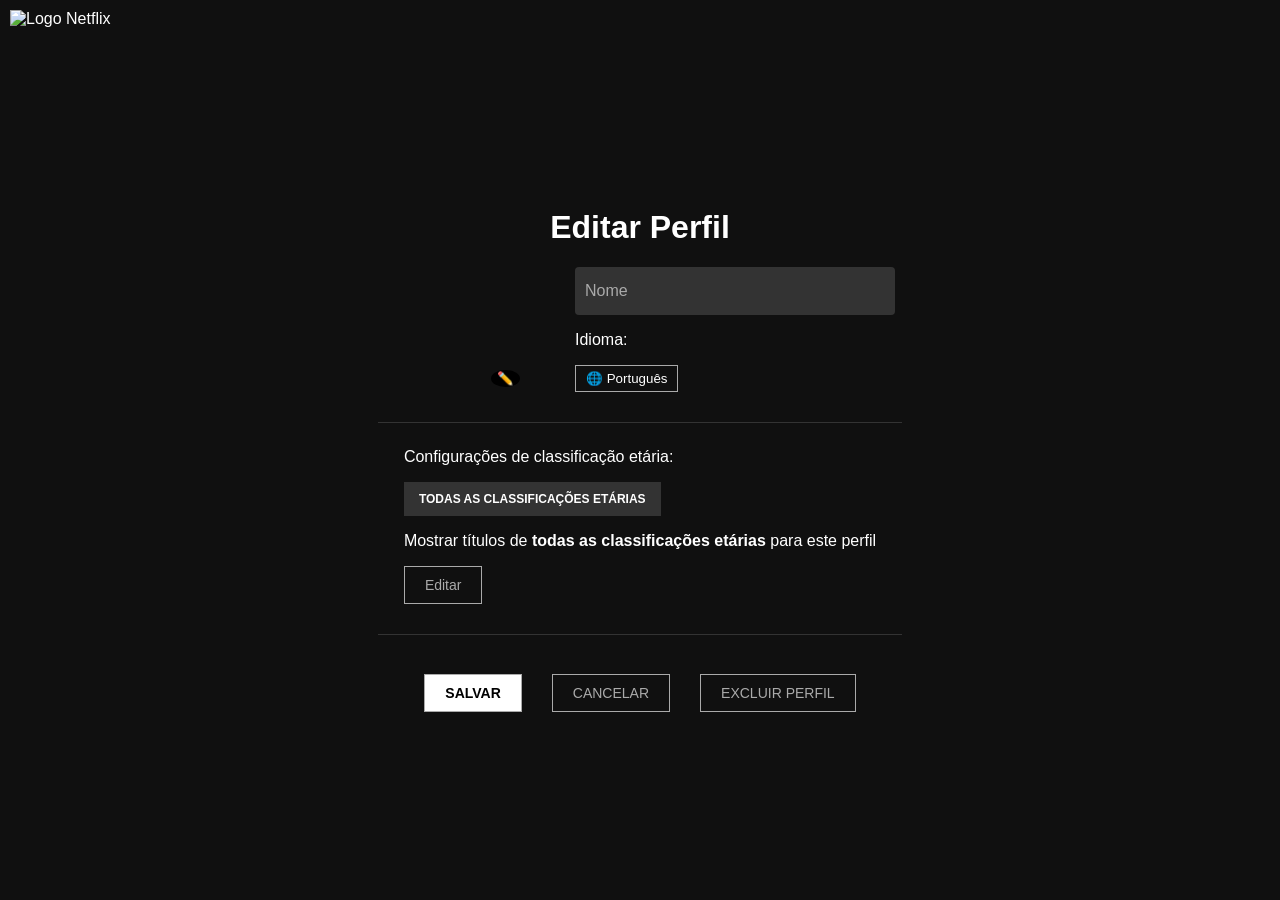
==== src/pages/editProfile/index.html @ 17212a21 "- Profile edit page completed" ====
<!DOCTYPE html>
<html lang="pt-br">
<head>
    <meta charset="UTF-8">
    <meta name="viewport" content="width=device-width, initial-scale=1.0">
    <title>Editar Perfil</title>
    <link rel="stylesheet" href="index.css">
</head>
<body>
    <nav class="logo">
        <img src="/public/assets/icons.jpg" alt="Logo Netflix">
    </nav>


    <h1>Editar Perfil</h1>


    <main>
        <section class="profile-container">
            <img id="profileImg" width="120">

            <button class="edit-icon" onclick="openImageSelector()">
                ✏️
            </button>
        </section>


        <section class="info">
            <div class="input-group">
                <input type="text" id="nameInput" required>
                <label for="nameInput">Nome</label>
            </div>
    
            <div class="language-selector">
                <p>Idioma:</p>
                <button onclick="toggleLanguageMenu()" class="language-button">
                    🌐 <span id="currentLanguage">Português</span>
                </button>
    
                <div id="languageMenu" class="language-menu hidden">
                    <p onclick="changeLanguage('pt')">Português</p>
                    <p onclick="changeLanguage('en')">English</p>
                </div>
            </div>
        </section>
    </main>


    <!-- Popup -->
    <section id="imageModal" class="modal hidden" onclick="closeModal(event)">
        <div class="modal-content">
            <h2>Escolha um avatar:</h2>

            <div class="images-grid">
                <img src="/public/assets/perfil-1.jpg" onclick="selectImage(this.src)">
                <img src="/public/assets/perfil-2.jpg" onclick="selectImage(this.src)">
                <img src="/public/assets/perfil-3.jpg" onclick="selectImage(this.src)">
                <img src="/public/assets/perfil-4.jpg" onclick="selectImage(this.src)">

                <img src="/public/assets/kids-1.jpg" onclick="selectImage(this.src)">
                <img src="/public/assets/kids-2.png" onclick="selectImage(this.src)">
                <img src="/public/assets/kids-3.png" onclick="selectImage(this.src)">
                <img src="/public/assets/kids-4.png" onclick="selectImage(this.src)">
            </div>
        </div>
    </section>

    <hr>

    <section class="classificacao-etaria">
        <p>Configurações de classificação etária:</h3>
            
        <div class="classificacao" id="ratingButton">
            TODAS AS CLASSIFICAÇÕES ETÁRIAS
        </div>

        <p>Mostrar títulos de <b id="ratingText">todas as classificações etárias</b> para este perfil</p>

        <button class="edit" onclick="openRatingOptions()">
            Editar
        </button>
    </section >

    <hr>

    <section class="buttons">
        <button class="button save" onclick="save()">
            SALVAR
        </button>

        <button class="button" onclick="cancel()">
            CANCELAR
        </button>

        <button class="button" onclick="remove()">
            EXCLUIR PERFIL
        </button>
    </section>


    <script src="script.js"></script>
</body>
</html>
---- src/pages/editProfile/index.css ----
body {
    margin: 0;
    background-color: rgb(16, 16, 16);
    color: white;
    font-family: Arial, sans-serif;
    display: flex;
    justify-content: center;
    align-items: center;
    height: 100vh;
    flex-direction: column;
}


hr {
  border: none;
  border-top: 1px solid #333;
  height: 1px;
  width: 41%;
  margin-top: 30px;
}


.logo {
    position: absolute;
    top: 10px;
    left: 10px;
}

.logo img {
    width: 180px;
}


main {
    display: flex;
    gap: 50px;
}



.profile-container {
    position: relative;
    width: 120px;
}

.profile-container img {
  width: 120px;
  border-radius: 5px;
}

.edit-icon {
  position: absolute;
  bottom: 5px;
  right: 5px;
  background: black;
  color: white;
  border: none;
  border-radius: 50%;
  cursor: pointer;
}



/* Alterar nome de Perfil */
.input-group {
  position: relative;
  width: 300px;
  margin-top: 0px;
}

#nameInput {
  width: 100%;
  padding: 20px 10px 10px;
  background: #333;
  border: none;
  outline: none;
  color: white;
  font-size: 16px;
  border-radius: 4px;
}

.input-group label {
  position: absolute;
  left: 10px;
  top: 50%;
  transform: translateY(-50%);
  color: #aaa;
  font-size: 16px;
  pointer-events: none;
  transition: 0.2s;
}

#nameInput:focus + label,
#nameInput:valid + label {
  top: 8px;
  font-size: 12px;
}

#nameInput:focus {
  background: #444;
}



/* Alterar idioma */
.language-selector {
  position: relative;
  display: inline-block;
}

.language-button {
  background: transparent;
  color: white;
  border: 1px solid #aaa;
  padding: 5px 10px;
  cursor: pointer;
}

.language-menu {
  position: absolute;
  top: 35px;
  left: 0;

  background: black;
  border: 1px solid #333;

  width: 120px;
}

.language-menu p {
  padding: 10px;
  cursor: pointer;
}

.language-menu p:hover {
  background: #333;
}

.hidden {
  display: none;
}



/* Popup */
.modal {
  position: fixed;
  top: 0;
  left: 0;
  width: 100%;
  height: 100%;
  background: rgba(0, 0, 0, 0.8);

  display: flex;
  align-items: center;
  justify-content: center;

  z-index: 999;
}

.modal-content {
  background: #141414;
  padding: 20px;
  border-radius: 10px;
  text-align: center;
}

.images-grid {
  display: grid;
  grid-template-columns: repeat(4, 1fr);
  gap: 10px;
  margin-top: 15px;
}

.images-grid img {
  width: 80px;
  cursor: pointer;
  border-radius: 5px;
  transition: transform 0.2s;
}

.images-grid img:hover {
  transform: scale(1.1);
}

.hidden {
  display: none;
}



.classificacao-etaria{
}

.classificacao{
    display: inline-block;
    background: #333;
    color: #fff;

    padding: 10px 15px;
    font-size: 12px;
    font-weight: bold;
}

.edit{
    padding: 10px 20px;
    border: 1px solid #aaa;
    background: transparent;
    color: #aaa;
    font-size: 14px;
    cursor: pointer;
    transition: all 0.3s;
}

.edit:hover {
  color: white;
  border-color: white;
}



.buttons{
    display: flex;
    gap: 30px;
}

.button{
    margin-top: 30px;
    padding: 10px 20px;
    border: 1px solid #aaa;
    background: transparent;
    color: #aaa;
    font-size: 14px;
    cursor: pointer;
    transition: all 0.3s;
}

.button:hover {
  color: white;
  border-color: white;
}

.save{
    color: black;
    background-color: #fff;
    font-weight: 800;
}

.save:hover{
    color: #fff;
    background-color: #E50914;
    border-color: #E50914;
}
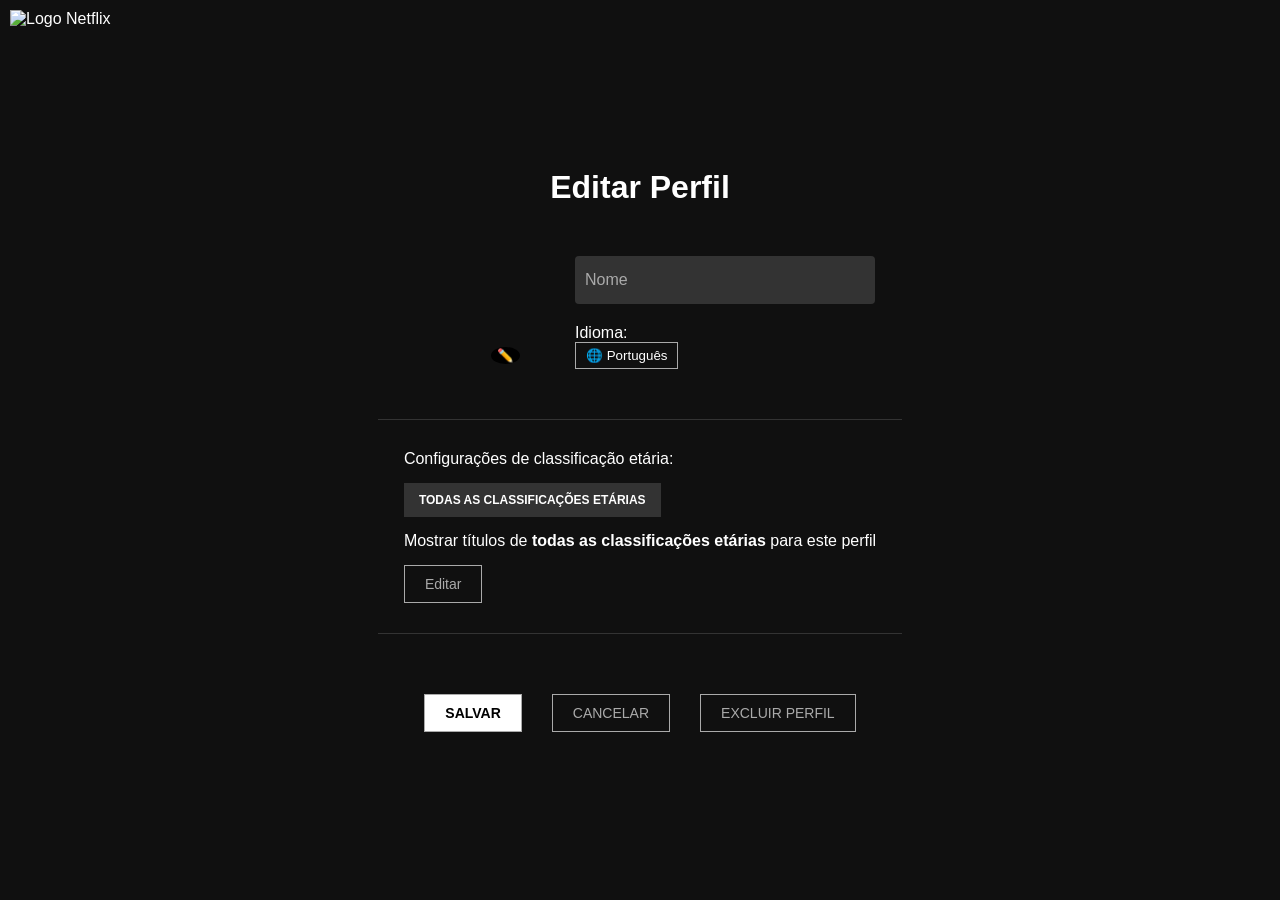
==== commit 36ade111: "Ajustes finais do projeto - Responsividade - Arquivo README.md" ====
--- a/src/pages/editProfile/index.html
+++ b/src/pages/editProfile/index.html
@@ -33,14 +33,9 @@
     
             <div class="language-selector">
                 <p>Idioma:</p>
-                <button onclick="toggleLanguageMenu()" class="language-button">
+                <button class="language-button">
                     🌐 <span id="currentLanguage">Português</span>
                 </button>
-    
-                <div id="languageMenu" class="language-menu hidden">
-                    <p onclick="changeLanguage('pt')">Português</p>
-                    <p onclick="changeLanguage('en')">English</p>
-                </div>
             </div>
         </section>
     </main>
--- a/src/pages/editProfile/index.css
+++ b/src/pages/editProfile/index.css
@@ -1,13 +1,21 @@
+*{
+  margin: 0;
+  box-sizing: border-box;
+}
+
 body {
-    margin: 0;
     background-color: rgb(16, 16, 16);
     color: white;
     font-family: Arial, sans-serif;
     display: flex;
     justify-content: center;
     align-items: center;
-    height: 100vh;
+    min-height: 100vh;
     flex-direction: column;
+}
+
+section {
+  margin-top: 30px;
 }
 
 
@@ -34,6 +42,7 @@
 main {
     display: flex;
     gap: 50px;
+    padding: 20px;
 }
 
 
@@ -60,6 +69,12 @@
 }
 
 
+
+.info{
+  display: flex;
+  flex-direction: column;
+  gap: 20px;
+}
 
 /* Alterar nome de Perfil */
 .input-group {
@@ -113,31 +128,7 @@
   color: white;
   border: 1px solid #aaa;
   padding: 5px 10px;
-  cursor: pointer;
-}
-
-.language-menu {
-  position: absolute;
-  top: 35px;
-  left: 0;
-
-  background: black;
-  border: 1px solid #333;
-
-  width: 120px;
-}
-
-.language-menu p {
-  padding: 10px;
-  cursor: pointer;
-}
-
-.language-menu p:hover {
-  background: #333;
-}
-
-.hidden {
-  display: none;
+  cursor: default;
 }
 
 
@@ -188,8 +179,11 @@
 }
 
 
-
-.classificacao-etaria{
+.classificacao-etaria {
+  display: flex;
+  flex-direction: column;
+  gap: 15px;
+  align-items: flex-start;
 }
 
 .classificacao{
@@ -251,3 +245,134 @@
     background-color: #E50914;
     border-color: #E50914;
 }
+
+
+/* ================= EDIT PROFILE RESPONSIVO ================= */
+
+@media (max-width: 768px) {
+  main {
+    flex-direction: column;
+    align-items: center;
+    gap: 30px;
+  }
+
+  .profile-container img {
+    width: 100px;
+  }
+
+  .input-group {
+    width: 100%;
+    max-width: 300px;
+  }
+
+  hr {
+    width: 80%;
+  }
+
+  .buttons {
+    flex-wrap: wrap;
+    justify-content: center;
+    gap: 15px;
+  }
+
+  .button {
+    min-width: 140px;
+  }
+
+  .images-grid {
+    grid-template-columns: repeat(3, 1fr);
+  }
+}
+
+
+@media (max-width: 480px) {
+  body {
+    align-items: flex-start;
+    text-align: center;
+    padding-bottom: 50px;
+  }
+
+  h1 {
+    font-size: 20px;
+  }
+
+  .logo {
+    position: static;
+    margin-bottom: 20px;
+  }
+
+  .logo img {
+    width: 120px;
+  }
+
+  main {
+    width: 100%;
+    gap: 20px;
+  }
+
+  .profile-container img {
+    width: 90px;
+  }
+
+  .info{
+    gap: 5px;
+  }
+
+  .edit-icon {
+    font-size: 12px;
+    padding: 5px;
+  }
+
+  .input-group {
+    width: 100%;
+  }
+
+  #nameInput {
+    font-size: 14px;
+  }
+
+  .language-selector {
+    margin-top: 15px;
+  }
+
+  hr {
+    width: 100%;
+  }
+
+  .classificacao {
+    font-size: 10px;
+    padding: 8px 10px;
+  }
+
+  .buttons {
+    flex-direction: column;
+    width: 100%;
+    max-width: 400px;
+    margin: 0 auto;
+    padding: 0 15px;
+    gap: 12px;
+  }
+
+  .button {
+    width: 100%;
+    margin-top: 0;
+  }
+
+  .save {
+    order: -1;
+  }
+
+  .images-grid {
+    grid-template-columns: repeat(2, 1fr);
+  }
+
+  .images-grid img {
+    width: 70px;
+  }
+
+  .modal-content {
+    width: 90%;
+    max-height: 90vh;
+    overflow-y: auto;
+  }
+}
